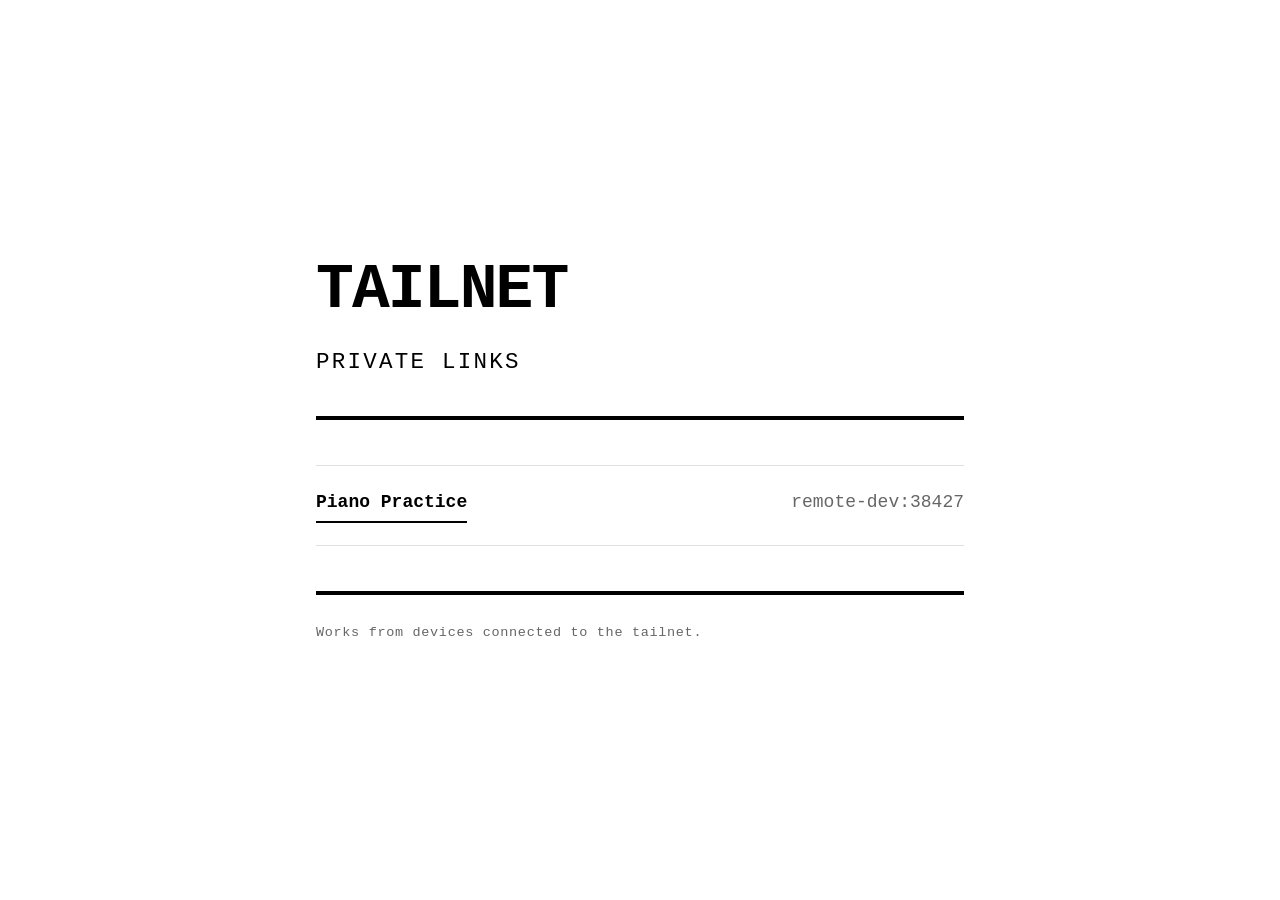
==== t/index.html @ ae096751 "Add hidden tailnet links page" ====
<!DOCTYPE html>
<html lang="en">

<head>
    <meta charset="UTF-8">
    <meta name="viewport" content="width=device-width, initial-scale=1.0">
    <meta name="robots" content="noindex,nofollow,noarchive">
    <meta name="author" content="Maksim Misin">
    <title>Tailnet</title>
    <link rel="icon" type="image/svg+xml" href="../favicon.svg">
    <link rel="stylesheet" href="../styles.css">
</head>

<body>
    <main class="tailnet">
        <header>
            <h1>Tailnet</h1>
            <p class="title">Private links</p>
        </header>

        <section class="links">
            <a class="link-row" href="http://remote-dev.tail24d98b.ts.net:38427/" rel="noreferrer">
                <span class="link-name">Piano Practice</span>
                <span class="link-url">remote-dev:38427</span>
            </a>
        </section>

        <footer>
            <p class="legal">Works from devices connected to the tailnet.</p>
        </footer>
    </main>
</body>

</html>
---- styles.css ----
* {
    margin: 0;
    padding: 0;
    box-sizing: border-box;
}

:root {
    --black: #000000;
    --white: #ffffff;
    --gray: #666666;
    --light-gray: #e0e0e0;
}

html {
    font-size: 18px;
}

body {
    font-family: 'Courier New', Courier, monospace;
    background-color: var(--white);
    color: var(--black);
    line-height: 1.6;
    min-height: 100vh;
}

main {
    max-width: 720px;
    margin: 0 auto;
    padding: 2rem 2rem;
    min-height: 100vh;
    display: flex;
    flex-direction: column;
    justify-content: center;
}

/* Header */
header {
    margin-bottom: 2.5rem;
    border-bottom: 4px solid var(--black);
    padding-bottom: 1.5rem;
}

h1 {
    font-size: 3.5rem;
    font-weight: 900;
    letter-spacing: -0.03em;
    line-height: 1.1;
    text-transform: uppercase;
    margin-bottom: 1rem;
}

.title {
    font-size: 1.25rem;
    font-weight: 400;
    letter-spacing: 0.1em;
    text-transform: uppercase;
    margin-bottom: 0.5rem;
}

.company {
    font-size: 0.875rem;
    color: var(--gray);
    letter-spacing: 0.05em;
}

/* Bio */
.bio {
    margin-bottom: 2.5rem;
}

.bio p {
    font-size: 1.125rem;
    margin-bottom: 1rem;
    max-width: 60ch;
}

.bio p:last-child {
    margin-bottom: 0;
}

/* Services */
.services {
    margin-bottom: 2.5rem;
}

.services h2 {
    font-size: 0.875rem;
    font-weight: 700;
    letter-spacing: 0.2em;
    text-transform: uppercase;
    margin-bottom: 2.5rem;
    border-bottom: 2px solid var(--black);
    padding-bottom: 0.75rem;
    display: inline-block;
}

.services ul {
    list-style: none;
}

.services li {
    padding: 1.5rem 0;
    border-bottom: 1px solid var(--light-gray);
}

.services li:first-child {
    border-top: 1px solid var(--light-gray);
}

.service-name {
    display: block;
    font-weight: 700;
    font-size: 1.125rem;
    margin-bottom: 0.5rem;
}

.service-desc {
    display: block;
    font-size: 0.9375rem;
    color: var(--gray);
    line-height: 1.5;
}

/* Clients */
.clients {
    margin-bottom: 2.5rem;
}

.clients h2 {
    font-size: 0.875rem;
    font-weight: 700;
    letter-spacing: 0.2em;
    text-transform: uppercase;
    margin-bottom: 1rem;
    border-bottom: 2px solid var(--black);
    padding-bottom: 0.5rem;
    display: inline-block;
}

.clients ul {
    list-style: none;
    display: flex;
    flex-wrap: wrap;
    gap: 1.5rem;
}

.clients li a {
    color: var(--black);
    text-decoration: none;
    font-size: 1rem;
    border-bottom: 2px solid var(--black);
    padding-bottom: 0.25rem;
    transition: border-color 0.2s ease;
}

.clients li a:hover {
    border-color: var(--gray);
}

/* Tailnet */
.tailnet {
    justify-content: center;
}

.links {
    margin-bottom: 2.5rem;
}

.link-row {
    color: var(--black);
    text-decoration: none;
    display: flex;
    justify-content: space-between;
    gap: 2rem;
    padding: 1.25rem 0;
    border-top: 1px solid var(--light-gray);
}

.link-row:last-child {
    border-bottom: 1px solid var(--light-gray);
}

.link-row:hover .link-name {
    border-color: var(--gray);
}

.link-name {
    font-weight: 700;
    border-bottom: 2px solid var(--black);
    padding-bottom: 0.2rem;
}

.link-url {
    color: var(--gray);
    text-align: right;
}

/* Footer */
footer {
    padding-top: 1.5rem;
    border-top: 4px solid var(--black);
}

.contact {
    display: flex;
    gap: 2rem;
    margin-bottom: 1rem;
}

.contact a {
    color: var(--black);
    text-decoration: none;
    font-size: 1rem;
    letter-spacing: 0.02em;
    border-bottom: 2px solid var(--black);
    padding-bottom: 0.25rem;
    transition: border-color 0.2s ease;
}

.contact a:hover {
    border-color: var(--gray);
}

.legal {
    font-size: 0.75rem;
    color: var(--gray);
    letter-spacing: 0.05em;
}

/* Responsive */
@media (max-width: 600px) {
    html {
        font-size: 16px;
    }

    main {
        padding: 3rem 1.5rem;
    }

    h1 {
        font-size: 2.5rem;
    }

    header,
    .bio,
    .services,
    .clients {
        margin-bottom: 2rem;
    }

    main {
        min-height: auto;
        justify-content: flex-start;
    }

    .contact {
        flex-direction: column;
        gap: 1rem;
    }

    .link-row {
        flex-direction: column;
        gap: 0.5rem;
    }

    .link-url {
        text-align: left;
    }

    .contact a {
        display: inline-block;
    }
}

@media (max-width: 400px) {
    h1 {
        font-size: 2rem;
    }

    .title {
        font-size: 1rem;
    }
}

/* Print styles */
@media print {
    body {
        font-size: 12pt;
    }

    main {
        max-width: 100%;
        padding: 0;
    }

    .contact a {
        border: none;
    }

    .contact a::after {
        content: " (" attr(href) ")";
        font-weight: 400;
    }
}
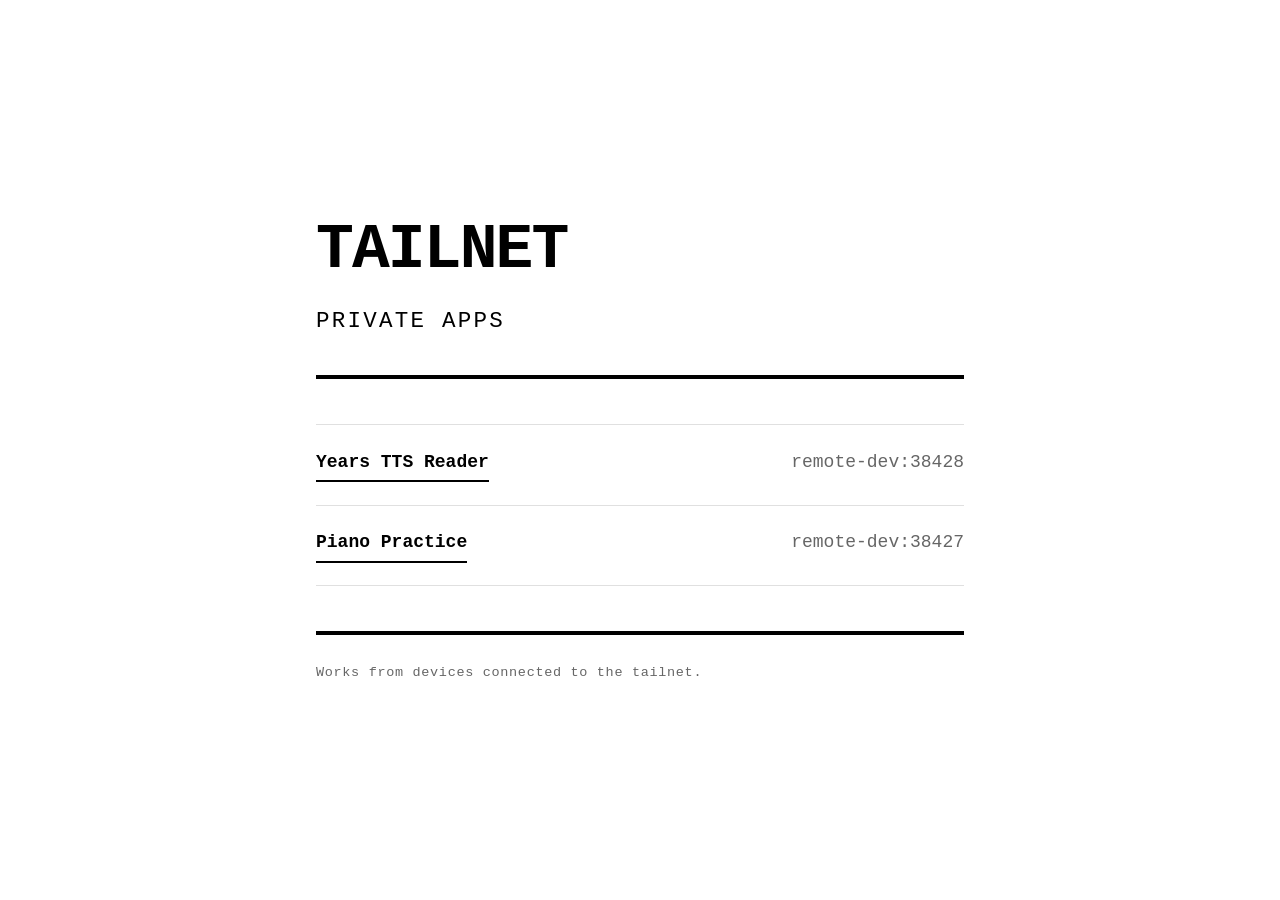
==== commit 12ed0db9: "Add TTS reader to tailnet links" ====
--- a/t/index.html
+++ b/t/index.html
@@ -6,7 +6,7 @@
     <meta name="viewport" content="width=device-width, initial-scale=1.0">
     <meta name="robots" content="noindex,nofollow,noarchive">
     <meta name="author" content="Maksim Misin">
-    <title>Tailnet</title>
+    <title>Tailnet Apps</title>
     <link rel="icon" type="image/svg+xml" href="../favicon.svg">
     <link rel="stylesheet" href="../styles.css">
 </head>
@@ -15,10 +15,14 @@
     <main class="tailnet">
         <header>
             <h1>Tailnet</h1>
-            <p class="title">Private links</p>
+            <p class="title">Private apps</p>
         </header>
 
         <section class="links">
+            <a class="link-row" href="http://remote-dev.tail24d98b.ts.net:38428/" rel="noreferrer">
+                <span class="link-name">Years TTS Reader</span>
+                <span class="link-url">remote-dev:38428</span>
+            </a>
             <a class="link-row" href="http://remote-dev.tail24d98b.ts.net:38427/" rel="noreferrer">
                 <span class="link-name">Piano Practice</span>
                 <span class="link-url">remote-dev:38427</span>
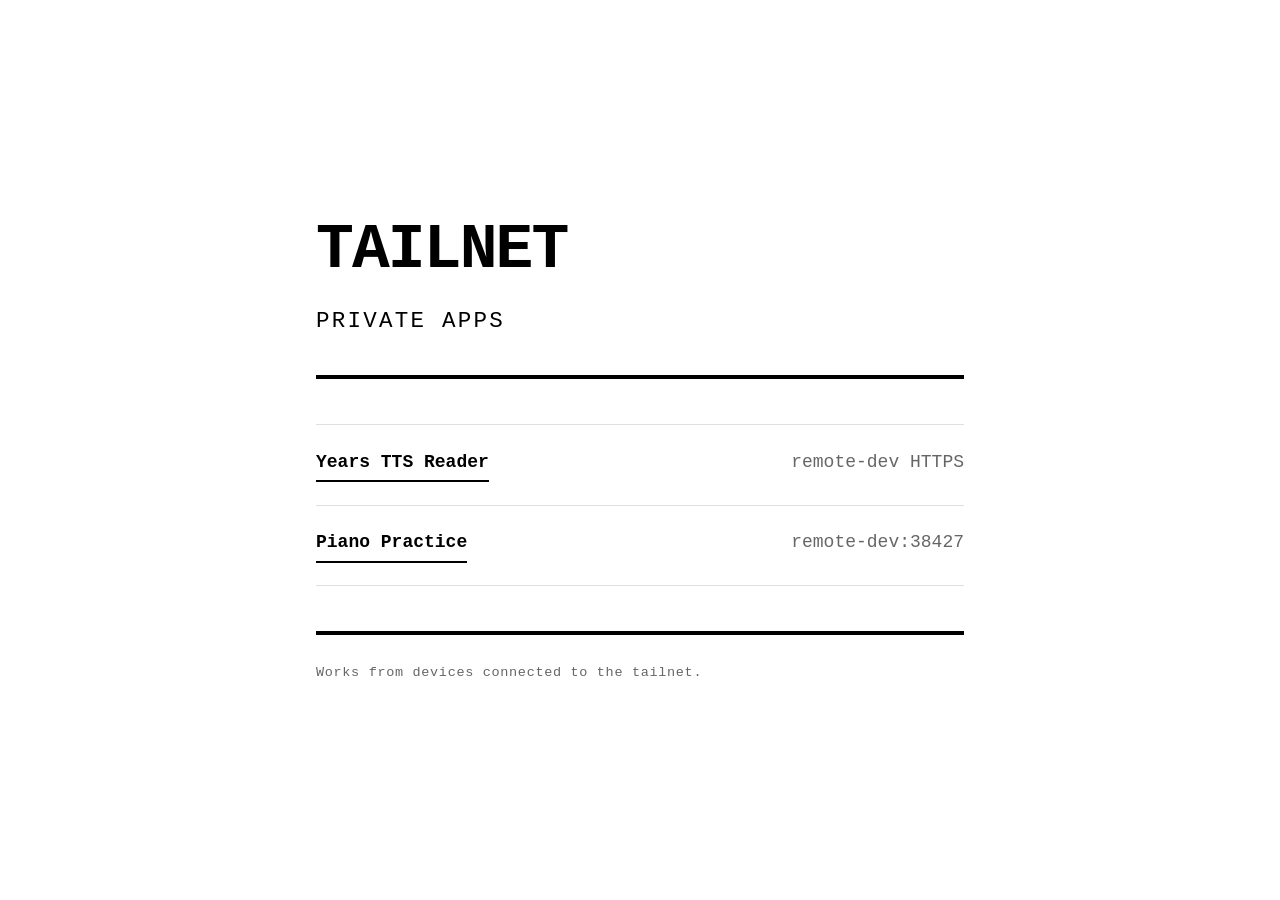
==== commit 1e18abc3: "Point Years reader launcher to HTTPS" ====
--- a/t/index.html
+++ b/t/index.html
@@ -19,9 +19,9 @@
         </header>
 
         <section class="links">
-            <a class="link-row" href="http://remote-dev.tail24d98b.ts.net:38428/" rel="noreferrer">
+            <a class="link-row" href="https://remote-dev.tail24d98b.ts.net/" rel="noreferrer">
                 <span class="link-name">Years TTS Reader</span>
-                <span class="link-url">remote-dev:38428</span>
+                <span class="link-url">remote-dev HTTPS</span>
             </a>
             <a class="link-row" href="http://remote-dev.tail24d98b.ts.net:38427/" rel="noreferrer">
                 <span class="link-name">Piano Practice</span>
